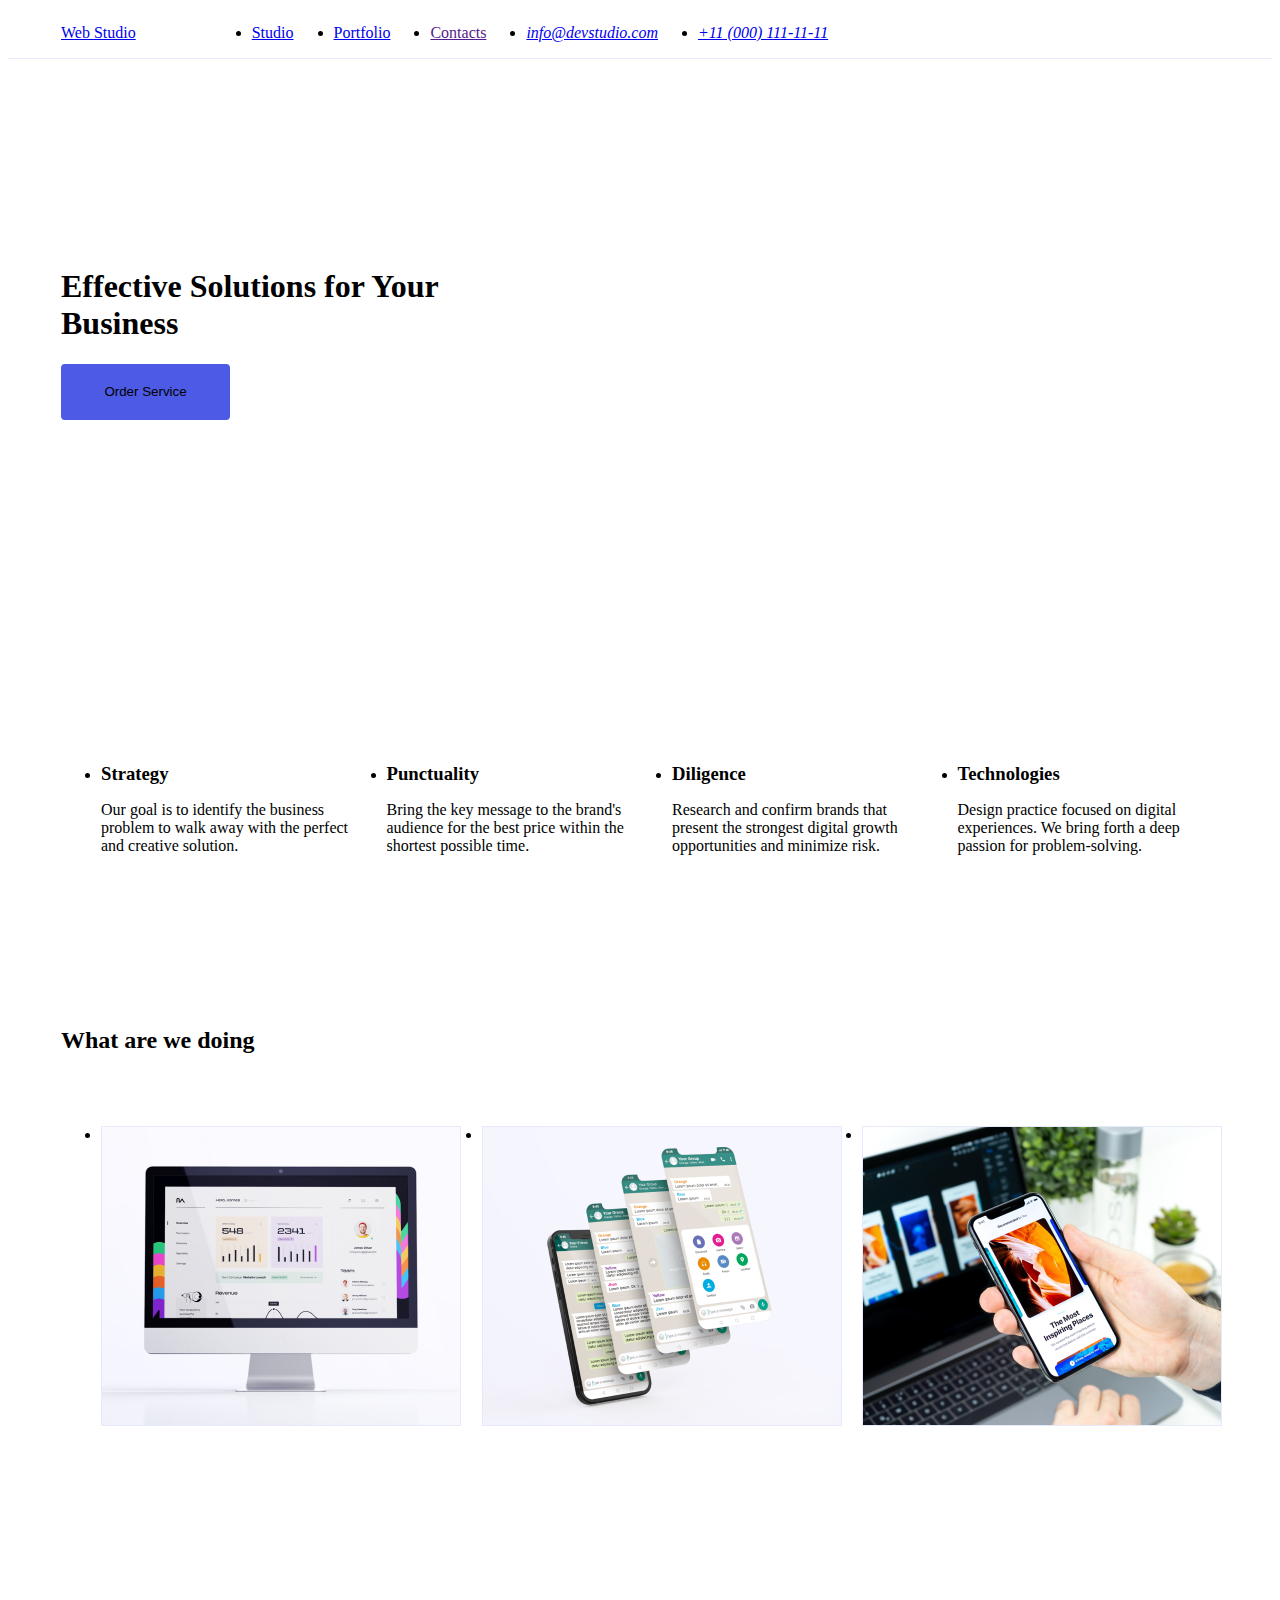
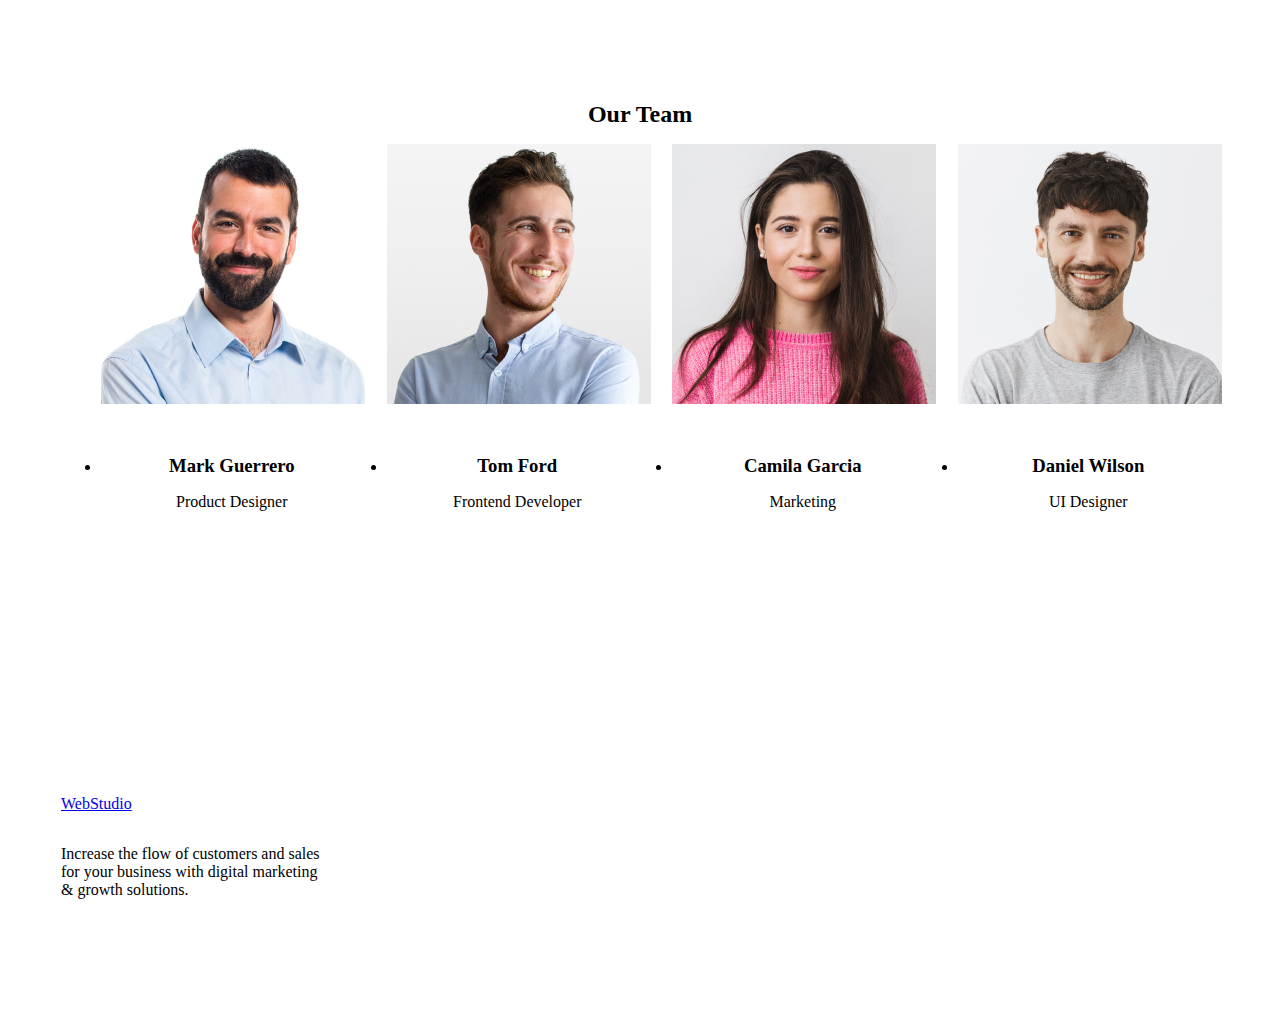
==== index.html @ 98edf830 "update" ====
<!DOCTYPE html>
<html lang="en">
<head>
    <meta charset="UTF-8">
    <meta name="viewport" content="width=device-width, initial-scale=1.0">
    <!--Normalize-->
    <link
    rel="stylesheet"
    href="https://cdnjs.cloudflare.com/ajax/libs/modern-normalize/2.0.0/modern-normalize.min.css"
    integrity="sha512-4xo8blKMVCiXpTaLzQSLSw3KFOVPWhm/TRtuPVc4WG6kUgjH6J03IBuG7JZPkcWMxJ5huwaBpOpnwYElP/m6wg=="
    crossorigin="anonymous"
    referrerpolicy="no-referrer"
    />
    <!--Styles-->
    <link rel="stylesheet" href="./CSS/styles.css">
    <link rel="stylesheet" href="./CSS/modern-normalize.min.css">
    <!--Font Raleway & Roboto-->
    <link rel="preconnect" href="https://fonts.googleapis.com" />
    <link rel="preconnect" href="https://fonts.gstatic.com" crossorigin />
    <link
      href="https://fonts.googleapis.com/css2?family=Raleway:wght@700&family=Roboto:wght@400;500;700;900&display=swap"
      rel="stylesheet"
    />
    <title>Studio</title>
</head>
<body>
    <!--Header-->
    <header class="header">
        <div class="header-flex container">
            <nav class="header-navigate">
                <!--Logo-->
                <a class="logo link header-logo" href="./index.html">Web
                    <span class="studio">Studio</span>
                </a>
                <!--Navigate-->
                <ul class="list header-list">
                    <li><a class="navigate link header-link" href="./index.html">Studio</a></li>
                    <li><a class="navigate link header-link" href="./portfolio.html">Portfolio</a></li>
                    <li><a class="navigate link header-link" href="">Contacts</a></li>
                </ul>
            </nav>
            <!--Contacts-->
            <address class="address">
                <ul class="list header-address">
                    <li>
                        <a class="address-a link" href="mailto:info@devstudio.com">info@devstudio.com</a>
                    </li>
                    <li>
                        <a class="address-a link" href="tel:+110001111111">+11 (000) 111-11-11</a>
                    </li>
                </ul>
            </address>
        </div>
    </header>
    <!--Main-->
    <main>
        <!--Title Section 0-->
        <section class="section-title zero-section">
            <div class="container">
                <h1 class="h-one-section-title zero-title">Effective Solutions for Your Business</h1>
                <button class="button-title zero-button" type="button">Order Service</button>
            </div>
        </section>

        <!--Section 1-->
        <section class="one-section">
            <div class="container">
                <h2 class="visually-hidden">Section 1</h2>
                <ul class="list one-list">
                    <li class="one-list-element">
                        <h3 class="h-three-sections one-title-element">Strategy</h3>
                        <p class="p-sections">Our goal is to identify the business problem to walk away with the perfect and creative solution. </p>
                    </li>
                    <li class="one-list-element">
                        <h3 class="h-three-sections  one-title-element">Punctuality</h3>
                        <p class="p-sections">Bring the key message to the brand's audience for the best price within the shortest possible time.</p>
                    </li>
                    <li class="one-list-element">
                        <h3 class="h-three-sections one-title-element">Diligence</h3>
                        <p class="p-sections">Research and confirm brands that present the strongest digital growth opportunities and minimize risk.</p>
                    </li>
                    <li class="one-list-element">
                        <h3 class="h-three-sections one-title-element">Technologies</h3>
                        <p class="p-sections">Design practice focused on digital experiences. We bring forth a deep passion for problem-solving.</p>
                    </li>
                </ul>
            </div>
        </section>

        <!--Section 2-->
        <section class="two-section">
            <div class="container">
                <h2 class="sections-title two-section-title">What are we doing</h2>
                <ul class="list two-list">
                    <li class="two-list-element">
                        <img src="./images/img1.jpg" alt="image1" width="360">
                    </li>
                    <li class="two-list-element">
                        <img src="./images/img2.jpg" alt="image2" width="360">
                    </li>
                    <li class="two-list-element">
                        <img src="./images/img3.jpg" alt="image3" width="360">
                    </li>
                </ul>
            </div>
        </section>

        <!--Section 3-->
        <section class="section-three three-section">
            <div class="container">
                <h2 class="sections-title three-title">Our Team</h2>
                <ul class="list three-list">
                    <!--Mark-->
                    <li class="background-list-section-three three-list-element">
                        <img src="./images/mark.jpg" alt="mark" width="264">
                        <div class="three-div">
                            <h3 class="h-three-sections three-title">Mark Guerrero</h3>
                            <p class="p-sections three-p-element">Product Designer</p>
                        </div>
                    </li>
                    <!--Tom-->
                    <li class="background-list-section-three three-list-element">
                        <img src="./images/tom.jpg" alt="tom" width="264">
                        <div class="three-div">
                            <h3 class="h-three-sections three-title">Tom Ford</h3>
                            <p class="p-sections three-p-element">Frontend Developer</p>
                        </div>
                    </li>
                    <!--Camila-->
                    <li class="background-list-section-three three-list-element">
                        <img src="./images/camila.jpg" alt="camila" width="264">
                        <div class="three-div">
                            <h3 class="h-three-sections three-title">Camila Garcia</h3>
                            <p class="p-sections three-p-element">Marketing</p>
                        </div>
                    </li>
                    <!--Daniel-->
                    <li class="background-list-section-three three-list-element">
                        <img src="./images/daniel.jpg" alt="daniel" width="264">
                        <div class="three-div">
                            <h3 class="h-three-sections three-title">Daniel Wilson</h3>
                            <p class="p-sections three-p-element">UI Designer</p>
                        </div>
                    </li>
                </ul>
            </div>
        </section>
    </main>
    <!--Footer-->
    <footer class="footer modern-footer">
        <div class="container">
            <a class="logo link footer-link" href="./index.html">Web<span class="logo down-color link">Studio</span></a>
            <p class="p-footer footer-p-element">Increase the flow of customers and sales for your business with digital marketing & growth solutions.</p>
        </div>
    </footer>
</body>
</html>
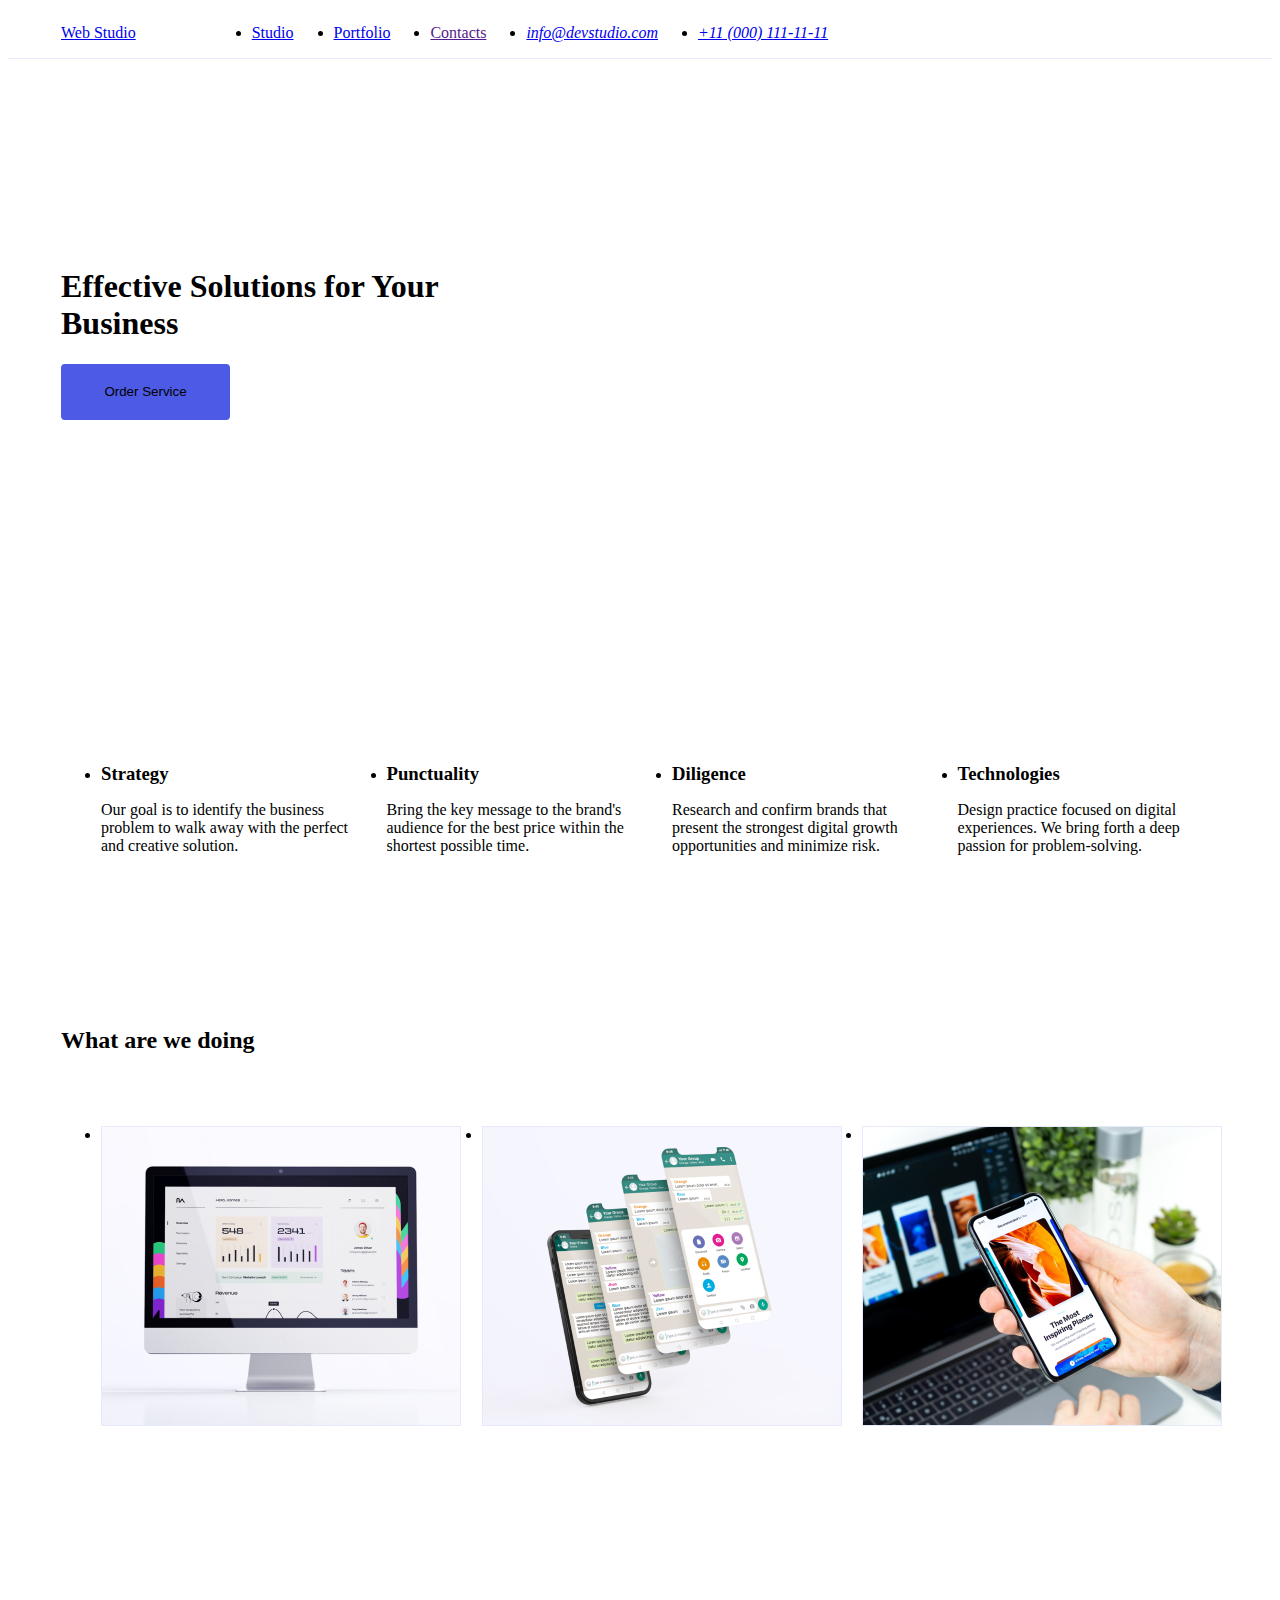
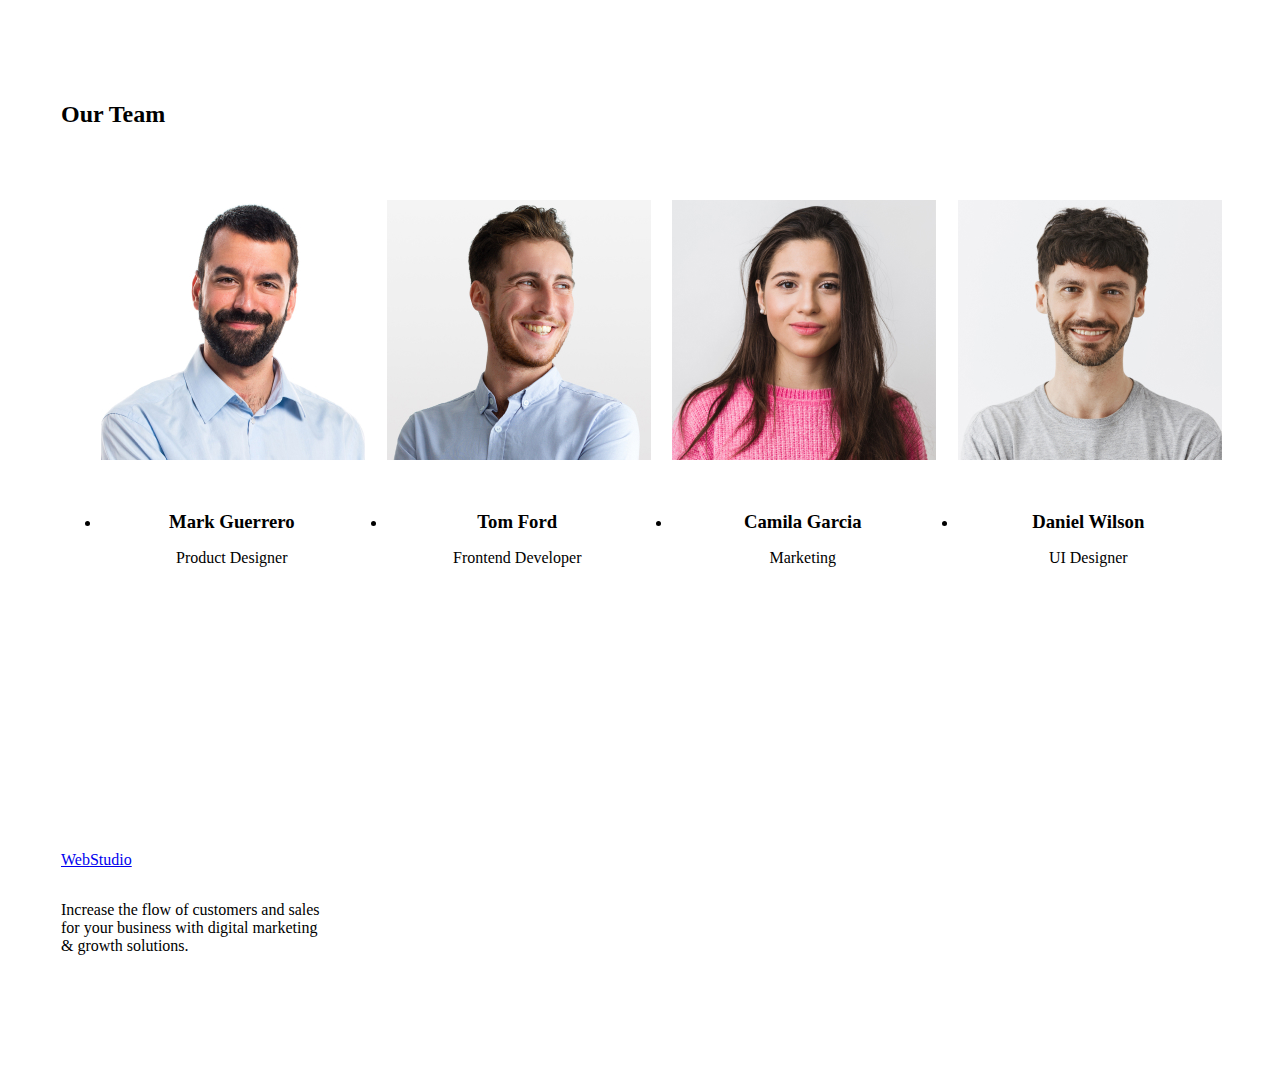
==== commit e34f7e91: "update" ====
--- a/index.html
+++ b/index.html
@@ -108,7 +108,7 @@
         <!--Section 3-->
         <section class="section-three three-section">
             <div class="container">
-                <h2 class="sections-title three-title">Our Team</h2>
+                <h2 class="sections-title three-title-h-two">Our Team</h2>
                 <ul class="list three-list">
                     <!--Mark-->
                     <li class="background-list-section-three three-list-element">
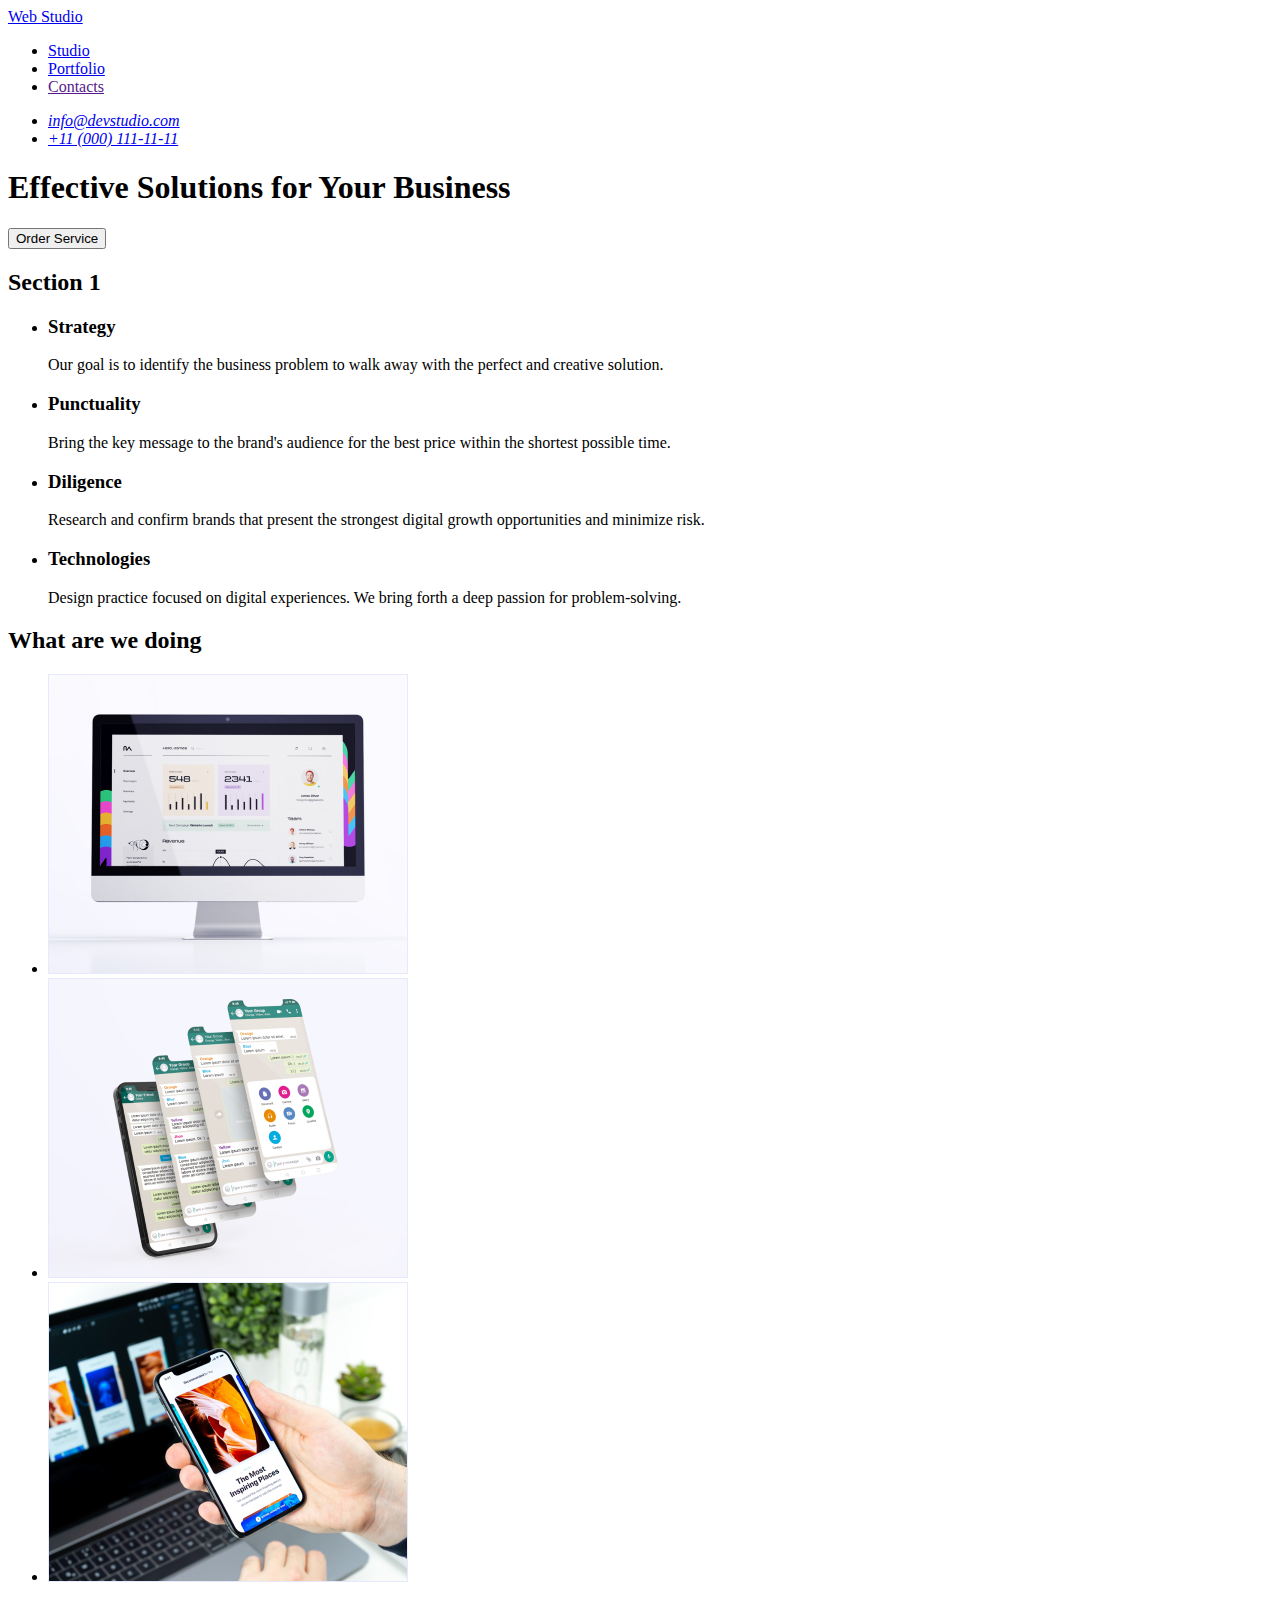
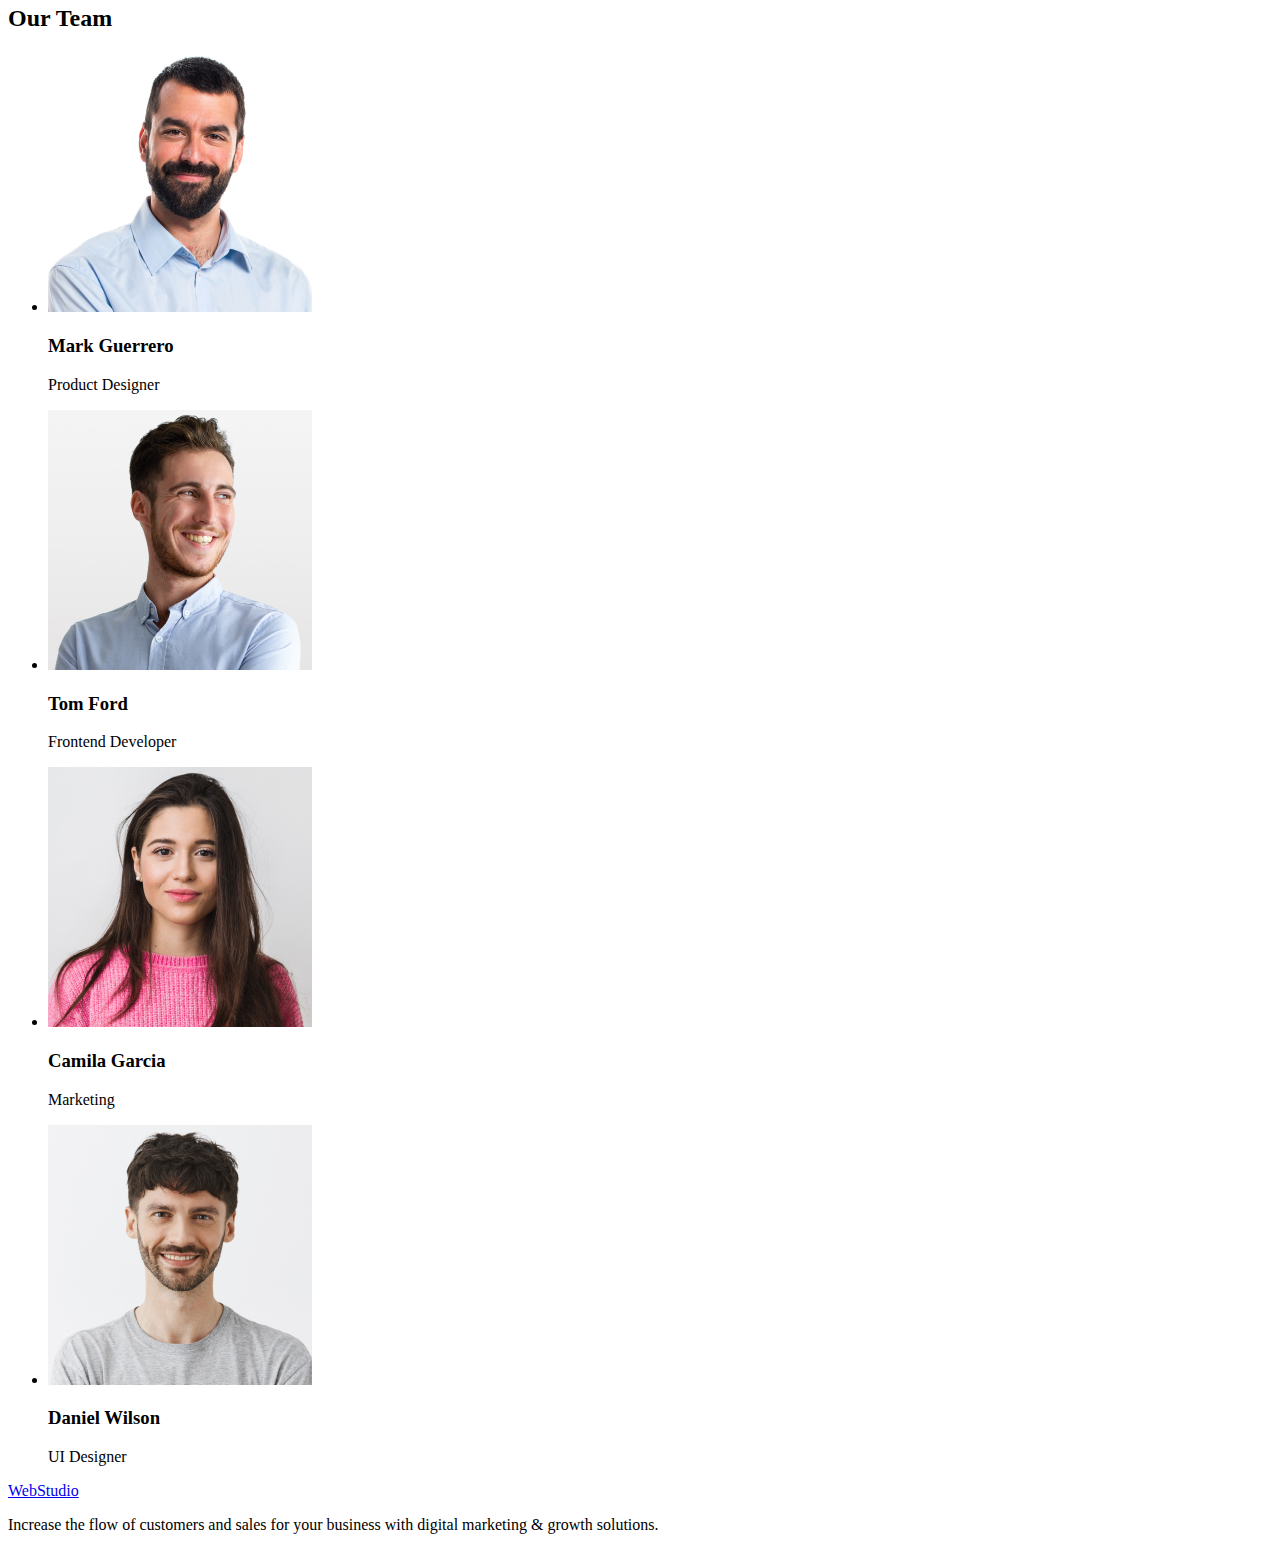
==== commit 1a3876c6: "update" ====
--- a/index.html
+++ b/index.html
@@ -13,7 +13,6 @@
     />
     <!--Styles-->
     <link rel="stylesheet" href="./CSS/styles.css">
-    <link rel="stylesheet" href="./CSS/modern-normalize.min.css">
     <!--Font Raleway & Roboto-->
     <link rel="preconnect" href="https://fonts.googleapis.com" />
     <link rel="preconnect" href="https://fonts.gstatic.com" crossorigin />
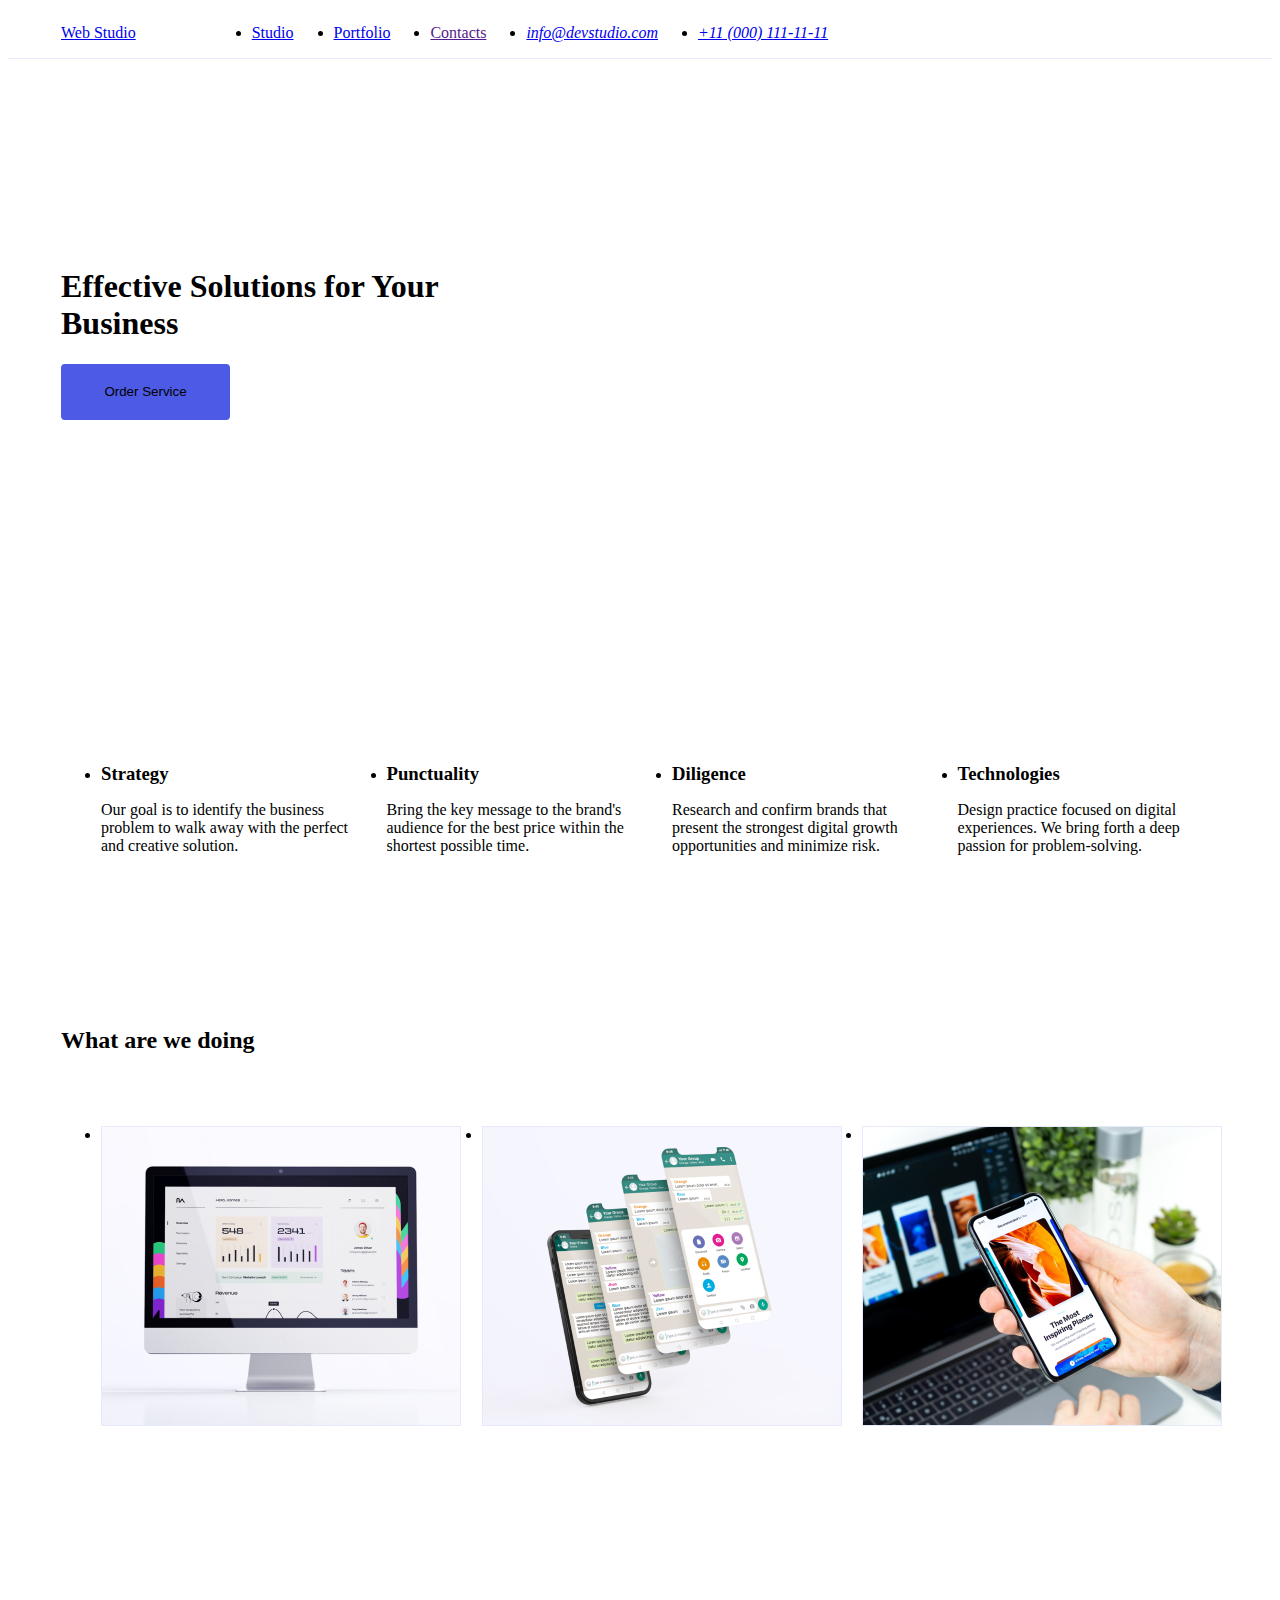
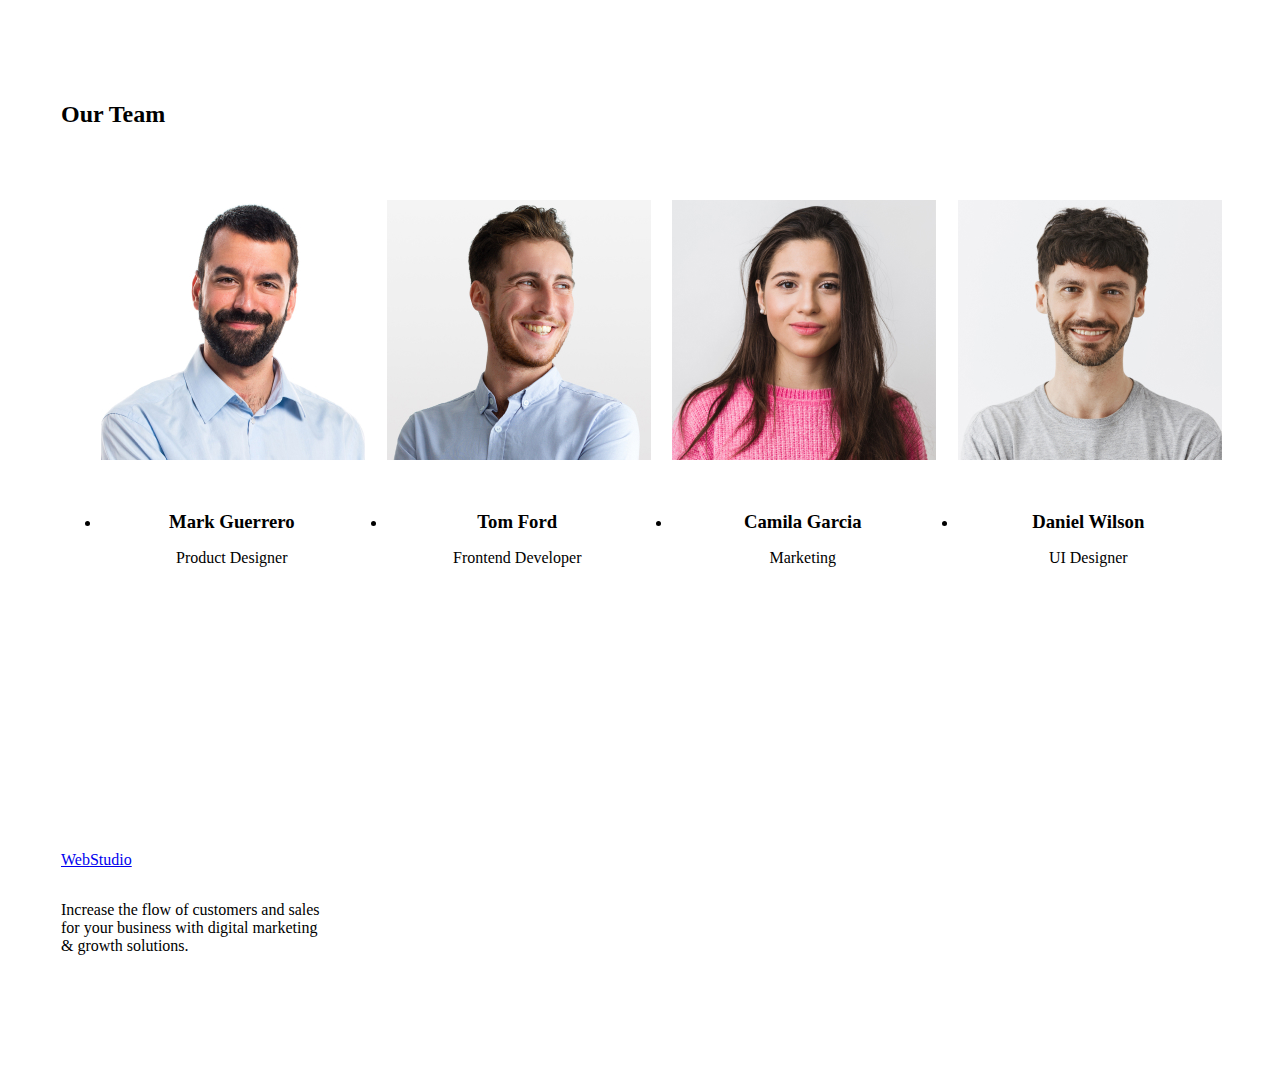
==== commit 18157a14: "update" ====
--- a/index.html
+++ b/index.html
@@ -13,6 +13,7 @@
     />
     <!--Styles-->
     <link rel="stylesheet" href="./CSS/styles.css">
+    <link rel="stylesheet" href="./css/flexbox.css">
     <!--Font Raleway & Roboto-->
     <link rel="preconnect" href="https://fonts.googleapis.com" />
     <link rel="preconnect" href="https://fonts.gstatic.com" crossorigin />
--- a/css/flexbox.css
+++ b/css/flexbox.css
@@ -0,0 +1,216 @@
+/* Homework 3 */
+
+/*General classes*/
+.container {
+    width: 1158px;
+    margin: 0 auto;
+    padding: 0 15px;
+}
+
+
+.visually-hidden {
+    position: absolute;
+    width: 1px;
+    height: 1px;
+    margin: -1px;
+    border: 0;
+    padding: 0;
+    
+    white-space: nowrap;
+    clip-path: inset(100%);
+    clip: rect(0 0 0 0);
+    overflow: hidden;
+  }
+
+/*Header*/
+img {
+    display: block;
+}
+
+.header {
+    border-bottom: 1px solid #e7e9fc;
+}
+
+.header-flex {
+    display: flex;
+}
+
+
+.header-navigate {
+    display: flex;
+    align-items: center;
+
+}
+
+.header-logo {
+    margin-right: 76px;
+}
+
+.header-list {
+    display: flex;
+    gap: 40px;
+}
+
+.header-link {
+    padding: 24px 0;
+}
+
+.header-address {
+    display: flex;
+    gap: 40px;
+}
+
+/*Section Zero*/
+
+.zero-section {
+    padding: 188px 0;
+}
+
+.zero-title {
+    max-width: 496px;
+}
+
+.zero-button {
+    background-color: #4d5ae5;
+    display: block;
+    min-width: 169px;
+    height: 56px;
+    border: none;
+    border-radius: 4px;
+    cursor: pointer;
+}
+
+/*Section One*/
+
+.one-section {
+    padding: 120px 0;
+}
+
+.one-list {
+    display: flex;
+    gap: 24px;
+}
+
+.one-list-element {
+    width: calc((100% - 72px) / 4)
+}
+
+.one-title-element {
+    margin-bottom: 8px;
+}
+
+/*Section Two*/
+
+.two-section {
+    padding-bottom: 120px;
+}
+
+.two-section-title {
+    margin-bottom: 72px;
+}
+
+.two-list {
+    display: flex;
+    gap: 24px;
+}
+
+.two-list-element {
+    width: calc((100% - 48px) / 3);
+}
+
+/*Section Three*/
+
+.three-section {
+    padding: 120px 0;
+}
+
+.three-title-h-two {
+    margin-bottom: 72px;
+}
+
+.three-list {
+    display: flex;
+    gap: 24px;
+}
+
+.three-list-element {
+    width: calc((100% - 72px) / 4);
+    border-radius: 0px 0px 4px 4px;
+}
+
+.three-div {
+    padding: 32px 0;
+}
+
+.three-title {
+    text-align: center;
+    margin-bottom: 8px;
+}
+
+.three-p-element {
+    text-align: center;
+}
+
+/*Footer*/
+
+.modern-footer {
+    padding: 100px 0;
+}
+
+.footer-link {
+    display: inline-block;
+    margin-bottom: 16px;
+}
+
+.footer-p-element {
+    max-width: 264px;
+}
+
+/*Portfolio*/
+
+.portfolio-section {
+    padding-top: 96px; 
+    padding-bottom: 120px;
+}
+
+.portfolio-list-one {
+    display: flex;
+    justify-content: center;
+    gap: 24px;
+    margin-bottom: 72px;
+}
+
+.portfolio-buttons {
+    padding: 12px 24px;
+    border: 1px solid #e7e9fc;
+    border-radius: 4px;
+}
+
+.portfolio-buttons:hover {
+    border: 1px solid transparent;
+}
+
+.portfolio-buttons:focus {
+    border: 1px solid transparent;
+}
+
+.portfolio-list-two {
+    display: flex;
+    flex-wrap: wrap;
+    column-gap: 24px;
+    row-gap: 48px;
+}
+
+.portfolio-list-two-element {
+    width: calc((100% - 48px) / 3);
+}
+
+.portfolio-div-title-and-p {
+    padding: 32px 16px;
+    border: 1px solid #e7e9fc;
+    border-top: none;
+}
+
+.portfolio-div-title {
+    margin-bottom: 8px;
+}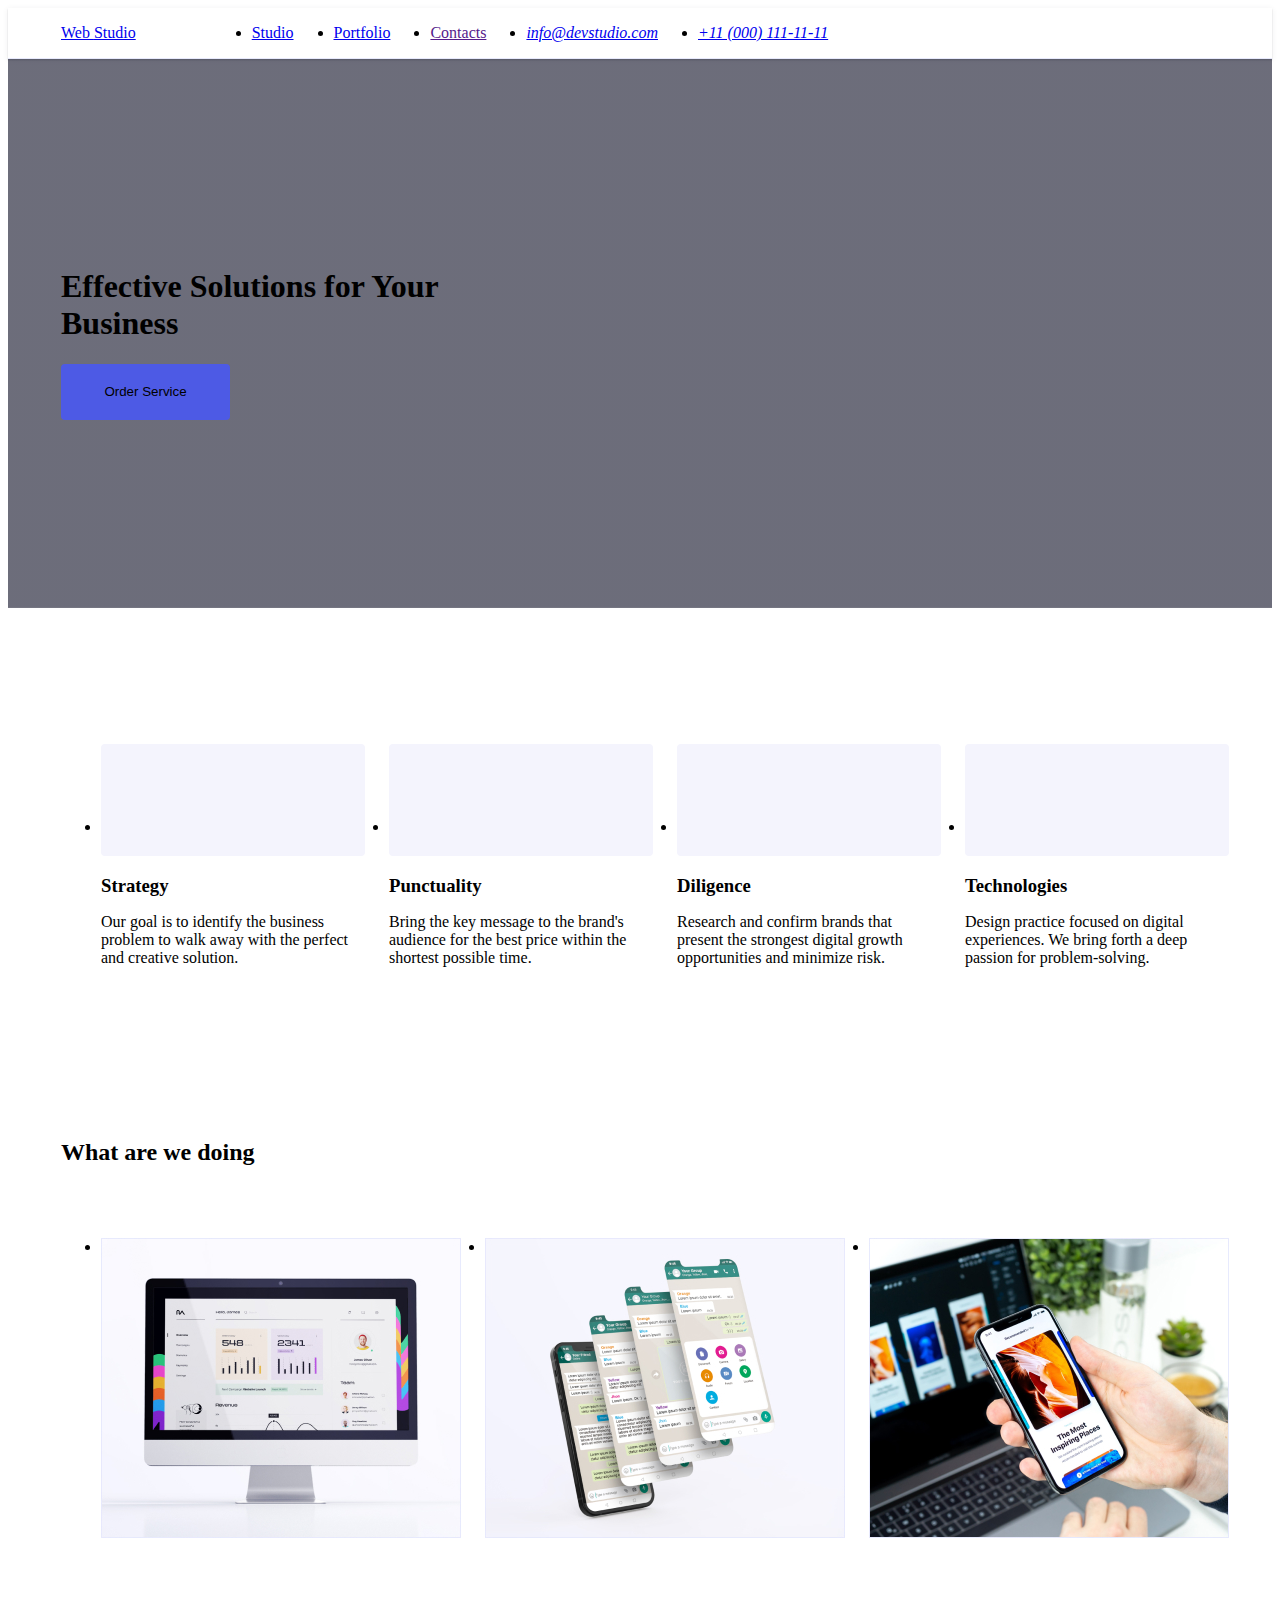
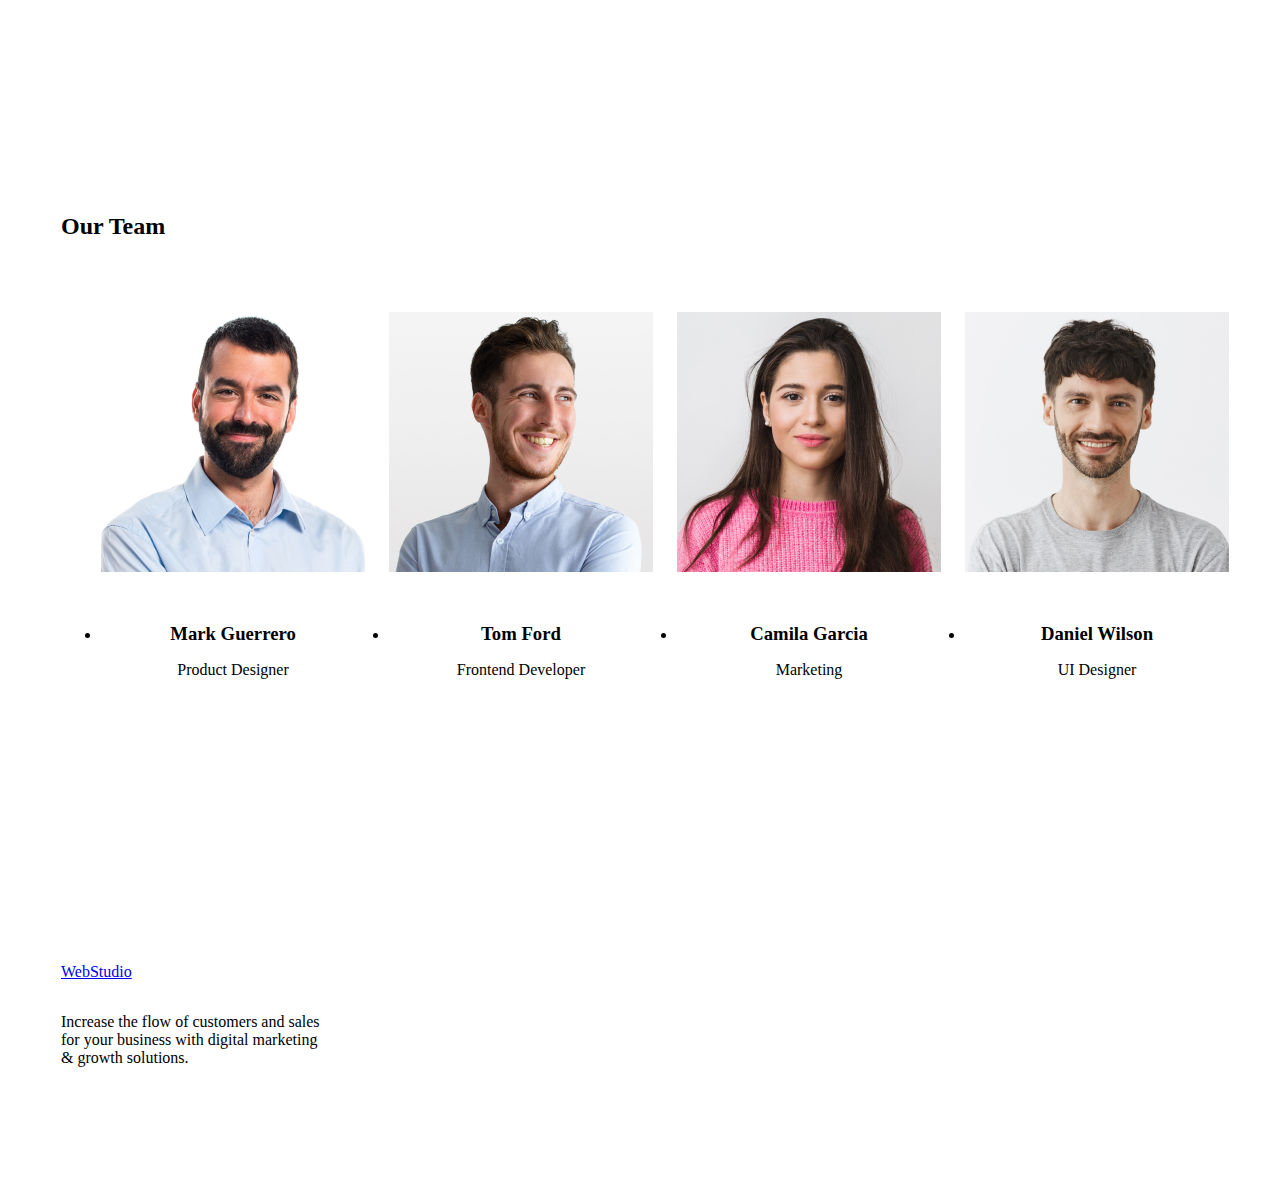
==== commit da715efd: "update" ====
--- a/index.html
+++ b/index.html
@@ -68,18 +68,38 @@
                 <h2 class="visually-hidden">Section 1</h2>
                 <ul class="list one-list">
                     <li class="one-list-element">
+                        <div class="one-li-div">
+                            <svg>
+                                <use href="./images/icons.svg#antenna"></use>
+                            </svg>
+                        </div>
                         <h3 class="h-three-sections one-title-element">Strategy</h3>
                         <p class="p-sections">Our goal is to identify the business problem to walk away with the perfect and creative solution. </p>
                     </li>
                     <li class="one-list-element">
+                        <div class="one-li-div">
+                            <svg>
+                                <use href="./images/icons.svg#astronaut"></use>
+                            </svg>
+                        </div>
                         <h3 class="h-three-sections  one-title-element">Punctuality</h3>
                         <p class="p-sections">Bring the key message to the brand's audience for the best price within the shortest possible time.</p>
                     </li>
                     <li class="one-list-element">
+                        <div class="one-li-div">
+                            <svg>
+                                <use href="./images/icons.svg#clock"></use>
+                            </svg>
+                        </div>
                         <h3 class="h-three-sections one-title-element">Diligence</h3>
                         <p class="p-sections">Research and confirm brands that present the strongest digital growth opportunities and minimize risk.</p>
                     </li>
                     <li class="one-list-element">
+                        <div class="one-li-div">
+                            <svg>
+                                <use href="./images/icons.svg#diagram"></use>
+                            </svg>
+                        </div>
                         <h3 class="h-three-sections one-title-element">Technologies</h3>
                         <p class="p-sections">Design practice focused on digital experiences. We bring forth a deep passion for problem-solving.</p>
                     </li>
--- a/css/flexbox.css
+++ b/css/flexbox.css
@@ -29,6 +29,7 @@
 
 .header {
     border-bottom: 1px solid #e7e9fc;
+    box-shadow: 0px 2px 1px rgba(46, 47, 66, 0.08), 0px 1px 1px rgba(46, 47, 66, 0.16), 0px 1px 6px rgba(46, 47, 66, 0.08);
 }
 
 .header-flex {
@@ -64,6 +65,11 @@
 
 .zero-section {
     padding: 188px 0;
+    background-image: linear-gradient(rgba(46, 47, 66, 0.7), rgba(46, 47, 66, 0.7)), url(../images/imgame-name.jpeg); sau background-image: linear-gradient(rgba(46, 47, 66, 0. 7), rgba(46, 47, 66, 0.7)), url(../images/img-name.jpg);
+    max-width: 1440px;
+    background-repeat: no-repeat;
+    background-position: center;
+    background-size: cover;
 }
 
 .zero-title {
@@ -92,11 +98,28 @@
 }
 
 .one-list-element {
-    width: calc((100% - 72px) / 4)
+    width: 100%;
+    min-width: 264px;
 }
 
 .one-title-element {
     margin-bottom: 8px;
+}
+
+/*Homework 4*/
+.one-li-div {
+    display: flex;
+    align-items: center;
+    justify-content: center;
+    height: 112px;
+    background-color: #f4f4fd;
+    border-radius: 4px;
+    margin-bottom: 8px;
+}
+
+svg {
+    width: 64px;
+    height: 64px
 }
 
 /*Section Two*/
@@ -115,7 +138,7 @@
 }
 
 .two-list-element {
-    width: calc((100% - 48px) / 3);
+    flex-basis: calc((100% - 48px) / 3);
 }
 
 /*Section Three*/
@@ -134,7 +157,7 @@
 }
 
 .three-list-element {
-    width: calc((100% - 72px) / 4);
+    flex-basis: calc((100% - 72px) / 4);
     border-radius: 0px 0px 4px 4px;
 }
 
@@ -202,7 +225,7 @@
 }
 
 .portfolio-list-two-element {
-    width: calc((100% - 48px) / 3);
+    flex-basis: calc((100% - 48px) / 3);
 }
 
 .portfolio-div-title-and-p {
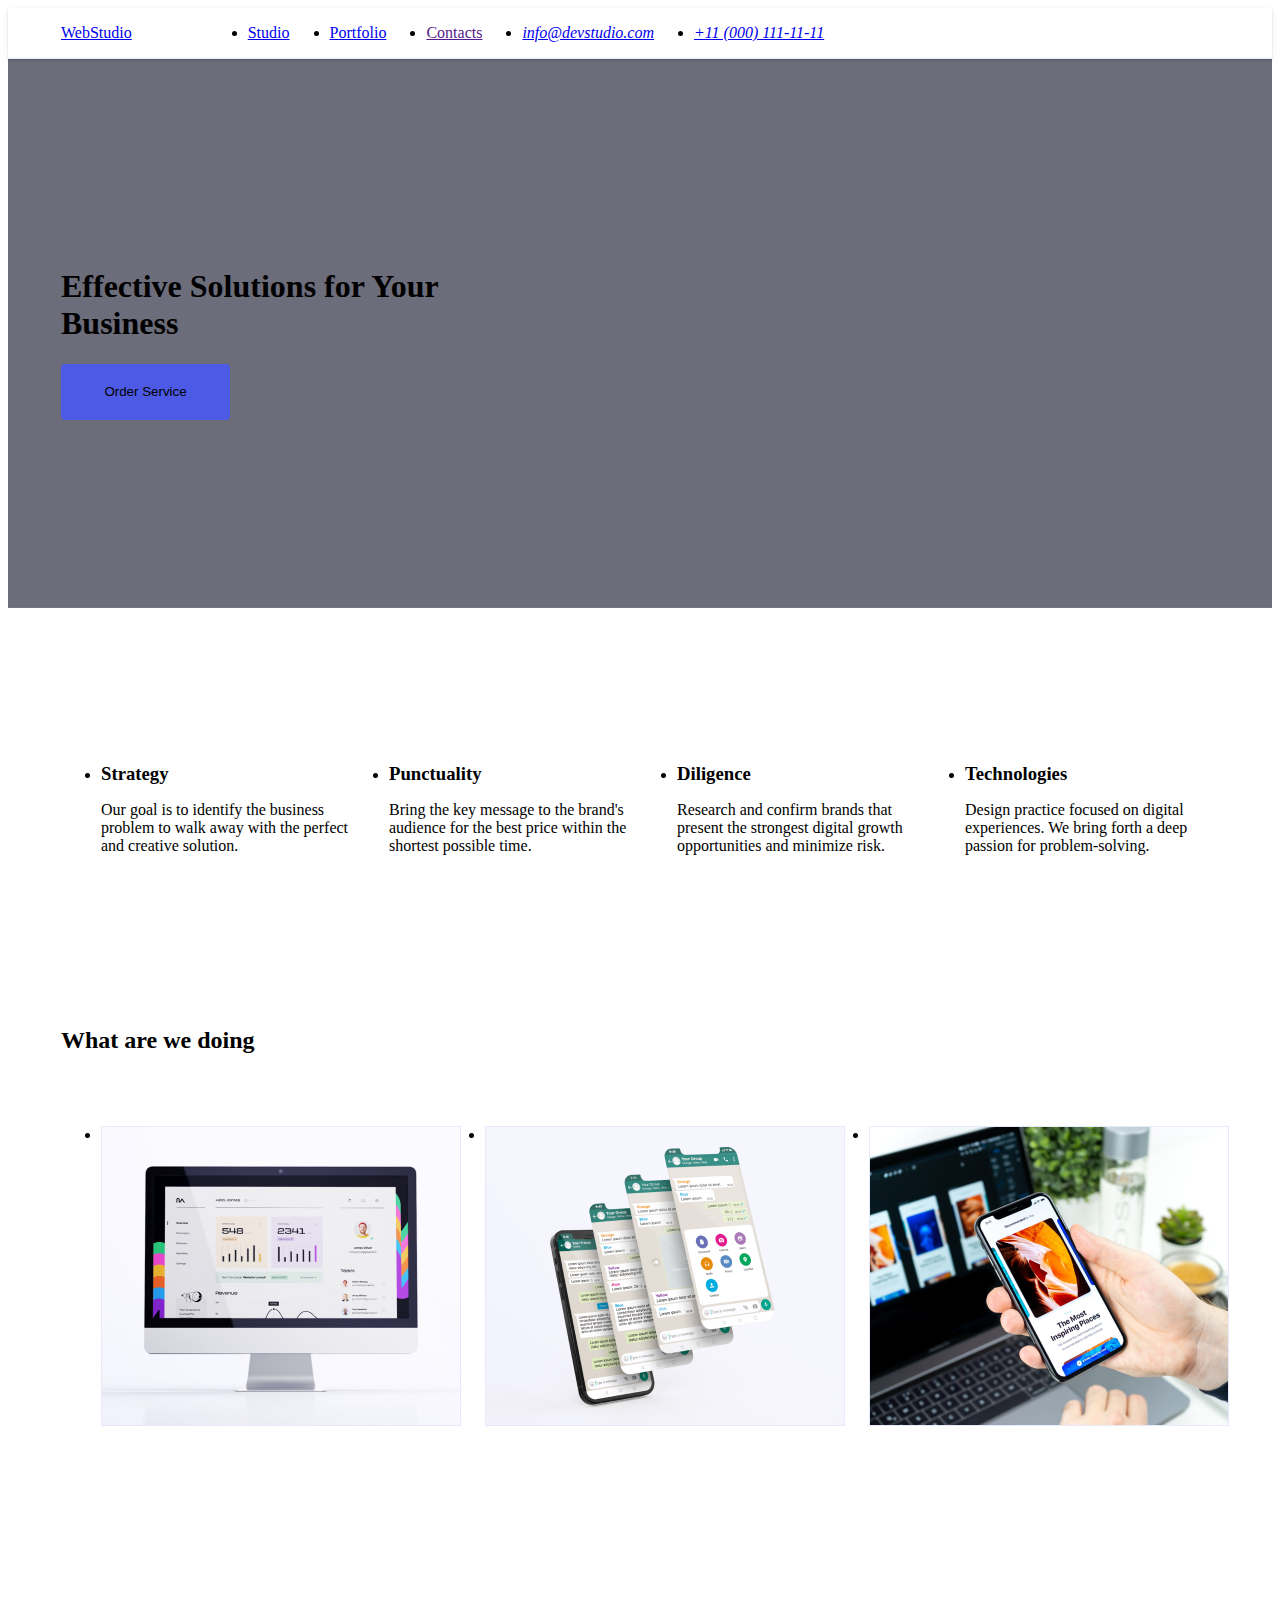
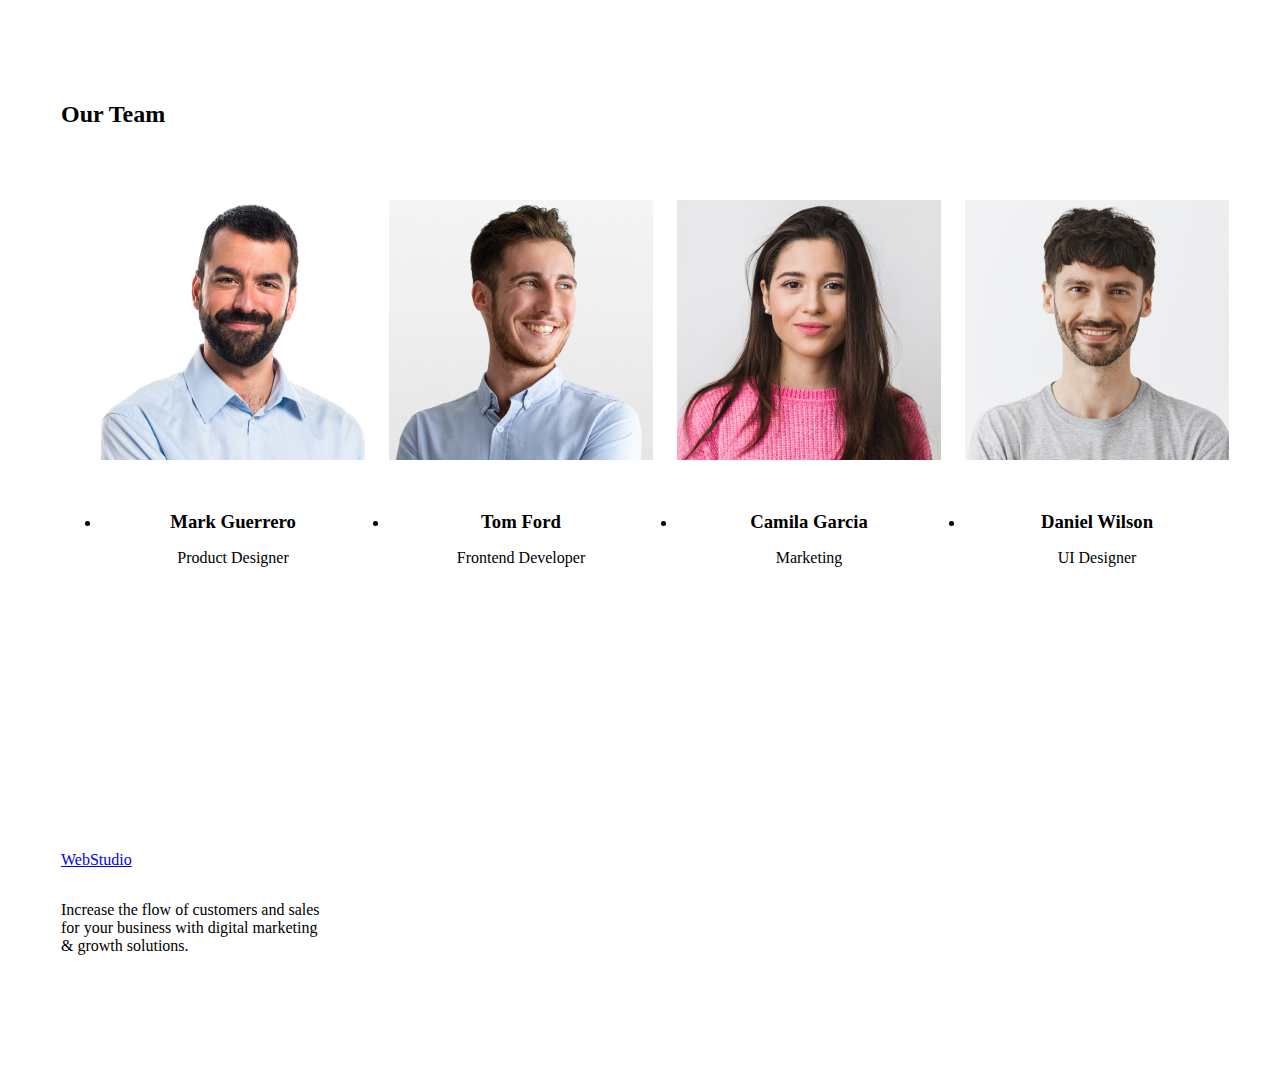
==== commit 79cf8ae8: "update" ====
--- a/index.html
+++ b/index.html
@@ -29,9 +29,7 @@
         <div class="header-flex container">
             <nav class="header-navigate">
                 <!--Logo-->
-                <a class="logo link header-logo" href="./index.html">Web
-                    <span class="studio">Studio</span>
-                </a>
+                <a class="logo link header-logo" href="./index.html">Web<span class="studio">Studio</span></a>
                 <!--Navigate-->
                 <ul class="list header-list">
                     <li><a class="navigate link header-link" href="./index.html">Studio</a></li>
@@ -68,38 +66,22 @@
                 <h2 class="visually-hidden">Section 1</h2>
                 <ul class="list one-list">
                     <li class="one-list-element">
-                        <div class="one-li-div">
-                            <svg>
-                                <use href="./images/icons.svg#antenna"></use>
-                            </svg>
-                        </div>
                         <h3 class="h-three-sections one-title-element">Strategy</h3>
                         <p class="p-sections">Our goal is to identify the business problem to walk away with the perfect and creative solution. </p>
                     </li>
                     <li class="one-list-element">
                         <div class="one-li-div">
-                            <svg>
-                                <use href="./images/icons.svg#astronaut"></use>
-                            </svg>
                         </div>
                         <h3 class="h-three-sections  one-title-element">Punctuality</h3>
                         <p class="p-sections">Bring the key message to the brand's audience for the best price within the shortest possible time.</p>
                     </li>
                     <li class="one-list-element">
                         <div class="one-li-div">
-                            <svg>
-                                <use href="./images/icons.svg#clock"></use>
-                            </svg>
                         </div>
                         <h3 class="h-three-sections one-title-element">Diligence</h3>
                         <p class="p-sections">Research and confirm brands that present the strongest digital growth opportunities and minimize risk.</p>
                     </li>
                     <li class="one-list-element">
-                        <div class="one-li-div">
-                            <svg>
-                                <use href="./images/icons.svg#diagram"></use>
-                            </svg>
-                        </div>
                         <h3 class="h-three-sections one-title-element">Technologies</h3>
                         <p class="p-sections">Design practice focused on digital experiences. We bring forth a deep passion for problem-solving.</p>
                     </li>
--- a/css/flexbox.css
+++ b/css/flexbox.css
@@ -106,22 +106,6 @@
     margin-bottom: 8px;
 }
 
-/*Homework 4*/
-.one-li-div {
-    display: flex;
-    align-items: center;
-    justify-content: center;
-    height: 112px;
-    background-color: #f4f4fd;
-    border-radius: 4px;
-    margin-bottom: 8px;
-}
-
-svg {
-    width: 64px;
-    height: 64px
-}
-
 /*Section Two*/
 
 .two-section {
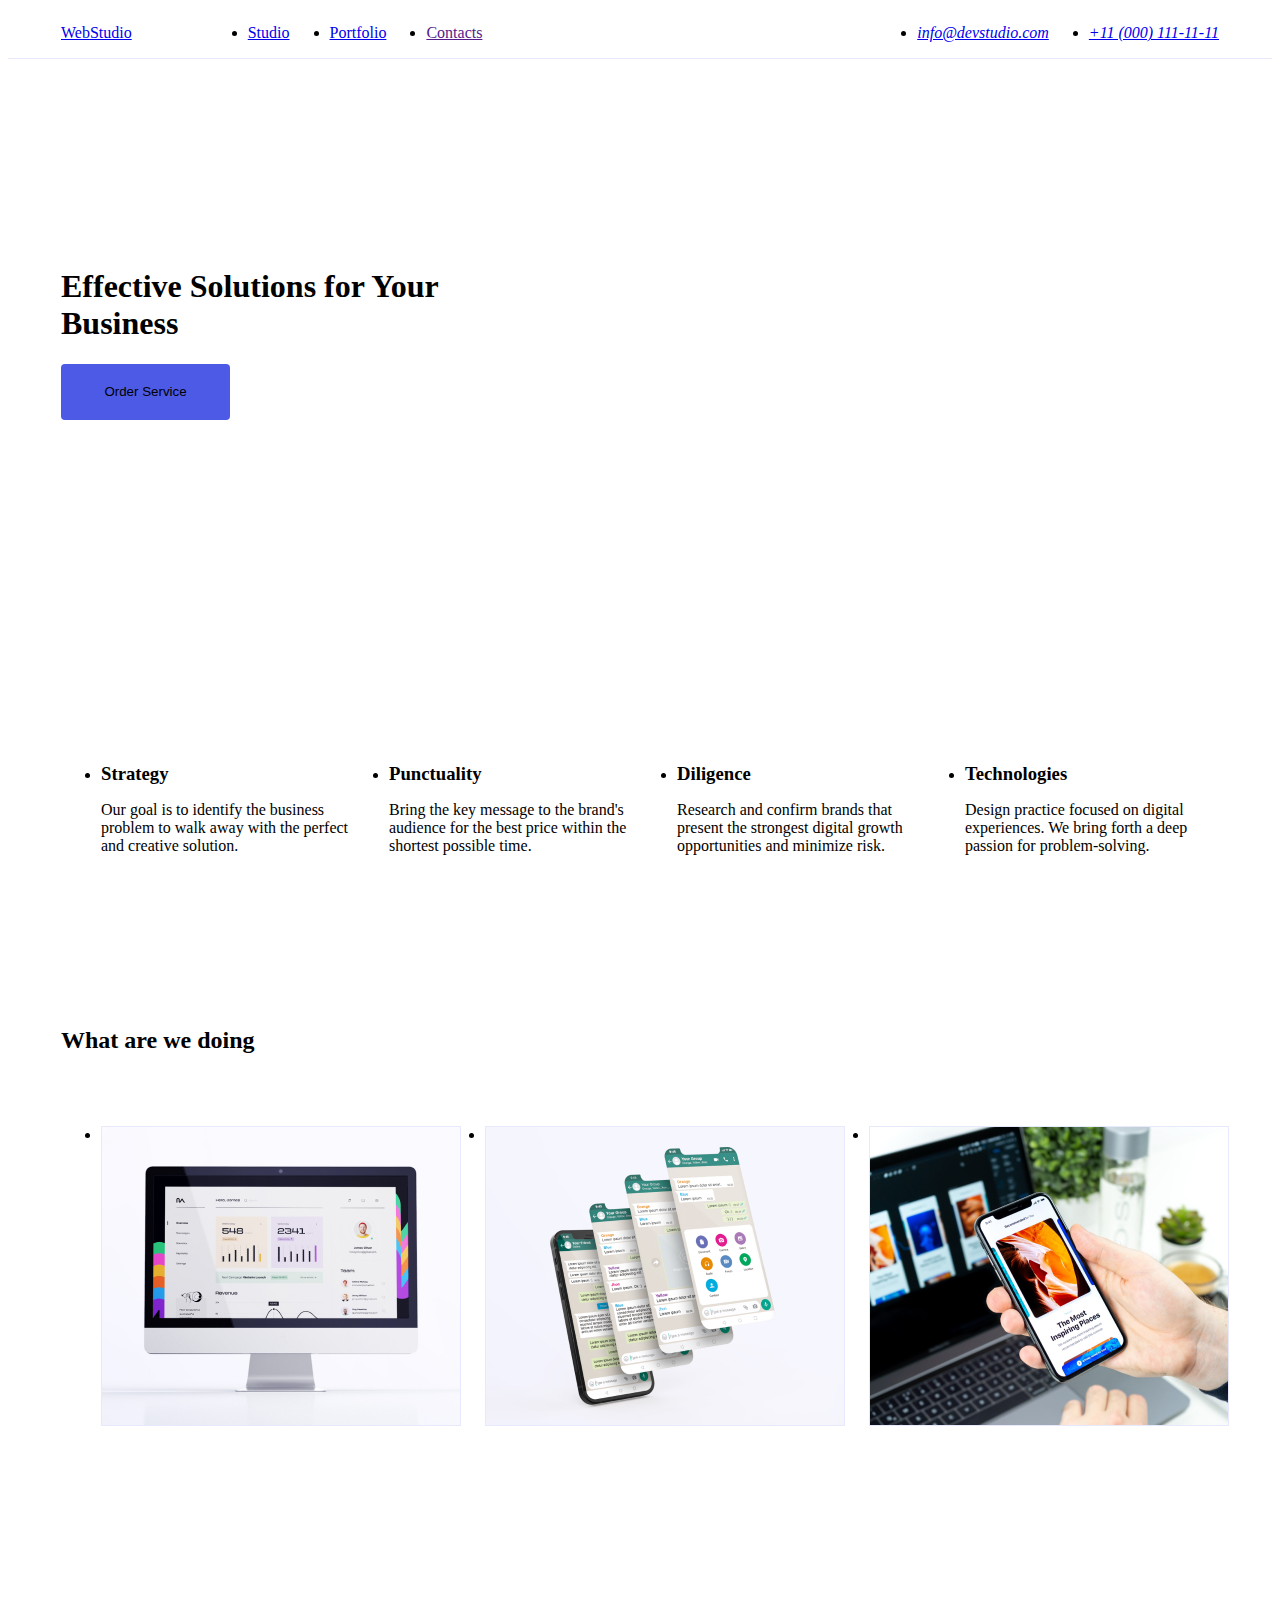
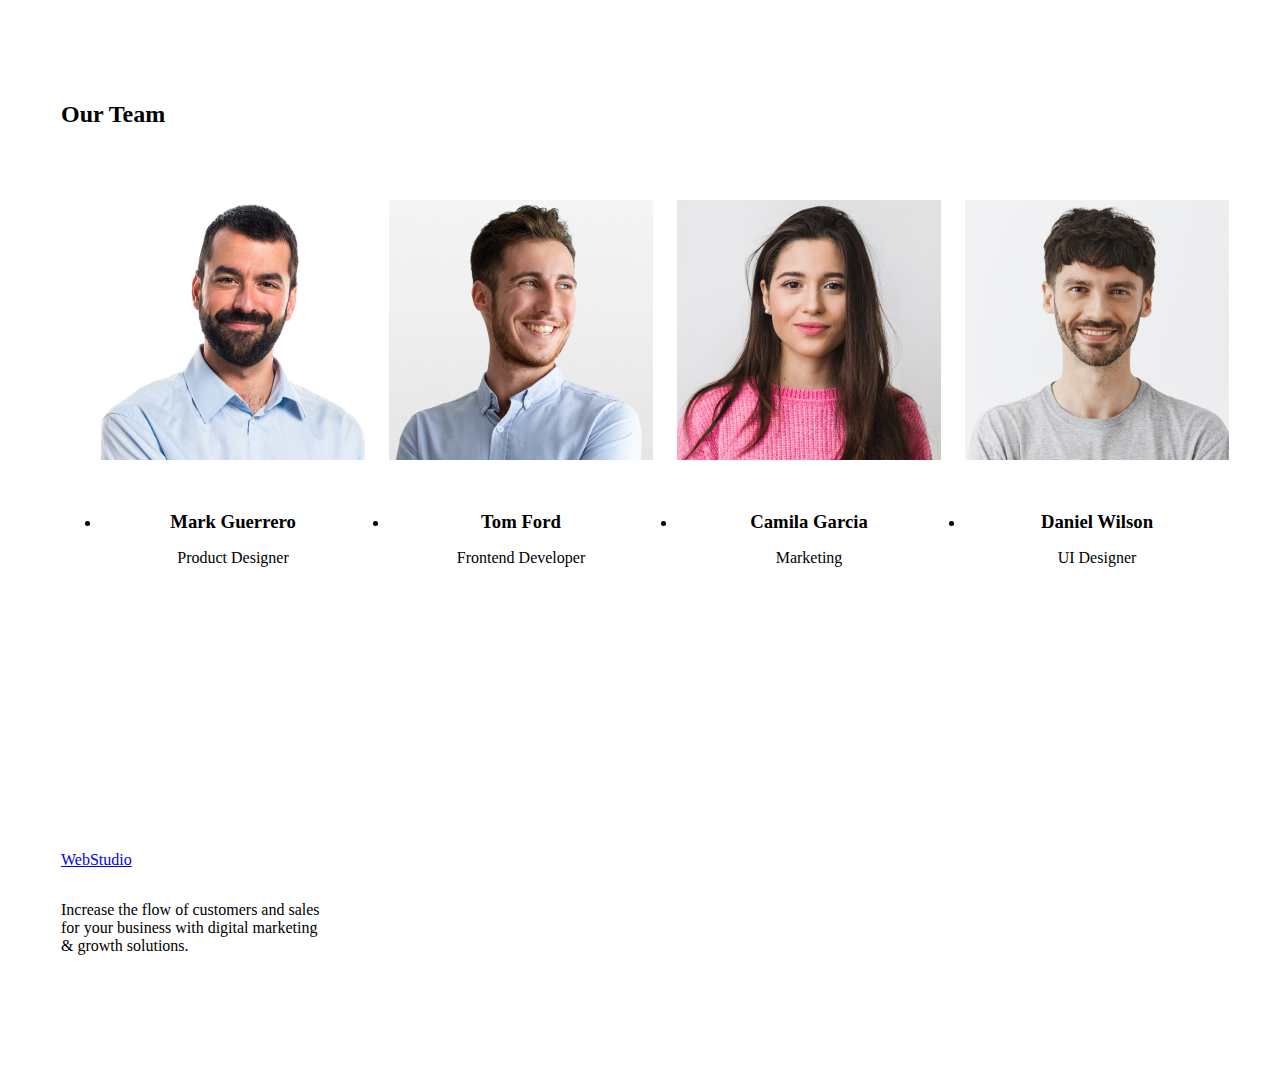
==== commit ccc92ef9: "update" ====
--- a/index.html
+++ b/index.html
@@ -26,7 +26,7 @@
 <body>
     <!--Header-->
     <header class="header">
-        <div class="header-flex container">
+        <div class="header-flex container space">
             <nav class="header-navigate">
                 <!--Logo-->
                 <a class="logo link header-logo" href="./index.html">Web<span class="studio">Studio</span></a>
--- a/css/flexbox.css
+++ b/css/flexbox.css
@@ -29,11 +29,15 @@
 
 .header {
     border-bottom: 1px solid #e7e9fc;
-    box-shadow: 0px 2px 1px rgba(46, 47, 66, 0.08), 0px 1px 1px rgba(46, 47, 66, 0.16), 0px 1px 6px rgba(46, 47, 66, 0.08);
 }
 
 .header-flex {
     display: flex;
+}
+
+.space {
+    display: flex;
+    justify-content: space-between;
 }
 
 
@@ -65,7 +69,6 @@
 
 .zero-section {
     padding: 188px 0;
-    background-image: linear-gradient(rgba(46, 47, 66, 0.7), rgba(46, 47, 66, 0.7)), url(../images/imgame-name.jpeg); sau background-image: linear-gradient(rgba(46, 47, 66, 0. 7), rgba(46, 47, 66, 0.7)), url(../images/img-name.jpg);
     max-width: 1440px;
     background-repeat: no-repeat;
     background-position: center;
